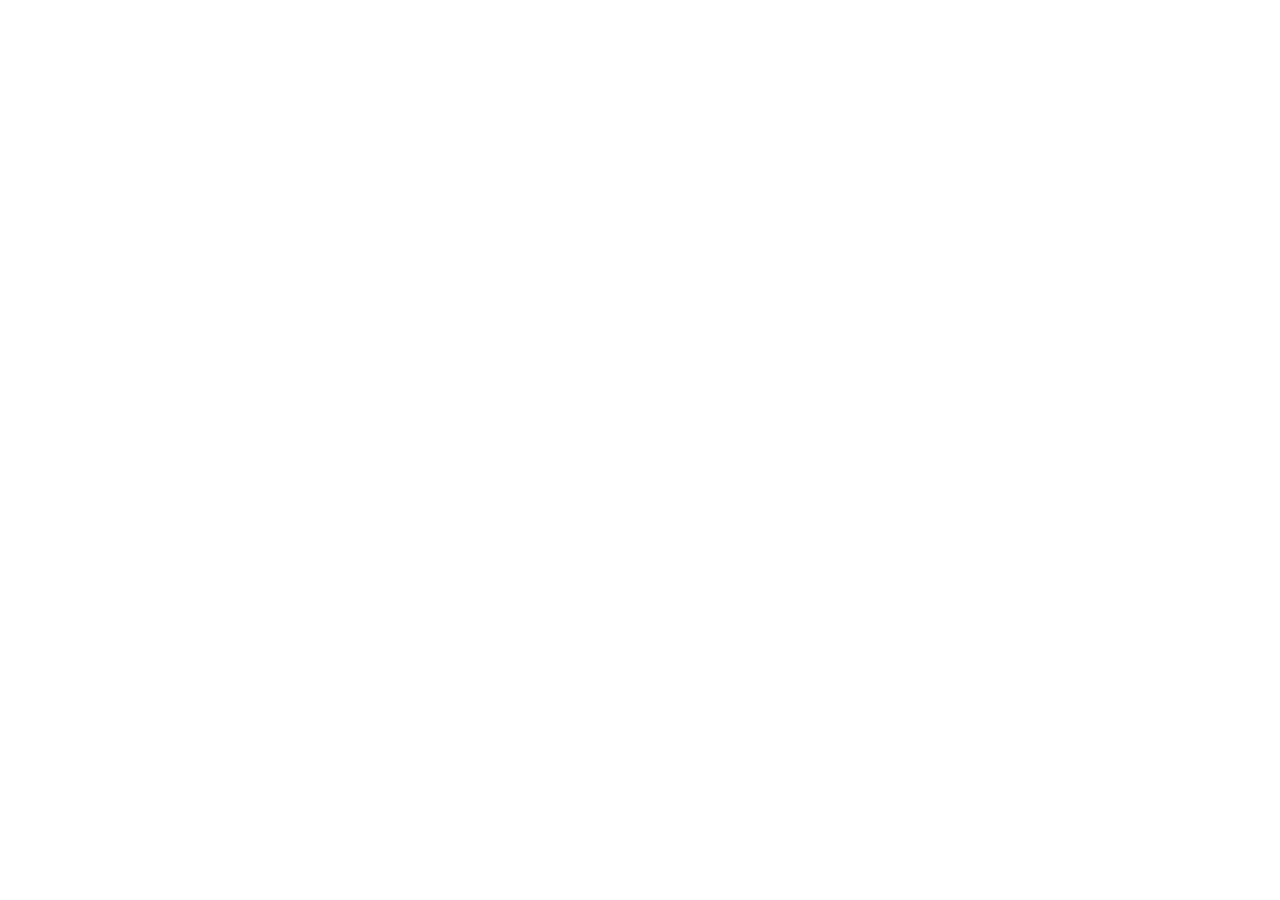
==== index.html @ b10989d6 "index.html index.html" ====
<!DOCTYPE html>
<html lang="es">
    <head>
        <meta charset="UTF-8">
        <title>Rafael Lozano-Hemmer</title>
        <link href="css/estilos.css" rel="stylesheet">
    </head>
    <body>
        <header> </header>
        <nav>

        </nav>
    <main>

    </main>
<footer> </footer>
    <script src="js/script.js"></script>
    </body>
</html>
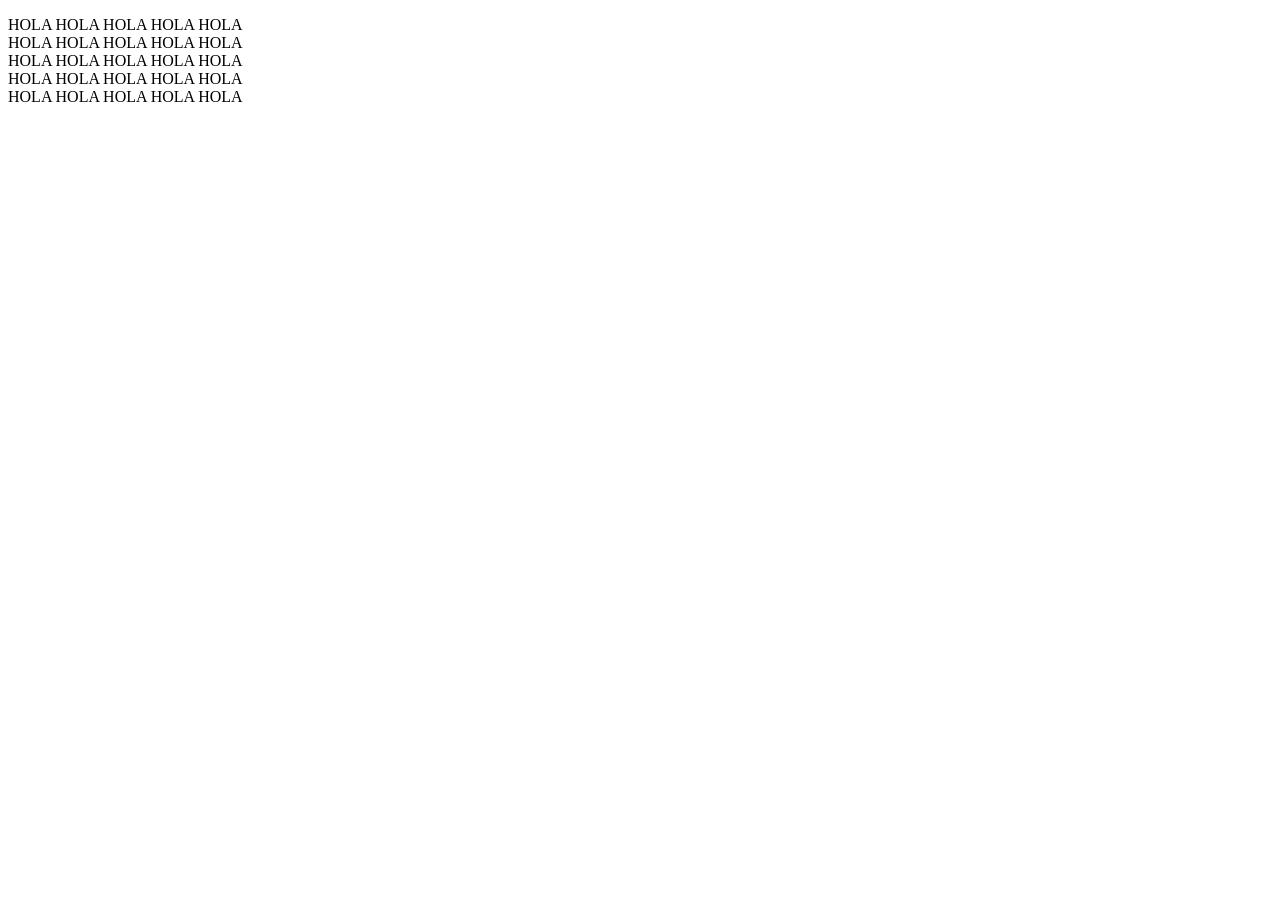
==== commit 36ea185e: "index.html agregue: google font" ====
--- a/index.html
+++ b/index.html
@@ -3,10 +3,14 @@
     <head>
         <meta charset="UTF-8">
         <title>Rafael Lozano-Hemmer</title>
+        <link rel="preconnect" href="https://fonts.googleapis.com">
+<link rel="preconnect" href="https://fonts.gstatic.com" crossorigin>
+<link href="https://fonts.googleapis.com/css2?family=Barlow:ital,wght@0,100;0,200;0,300;0,400;0,500;0,600;0,700;0,800;0,900;1,100;1,200;1,300;1,400;1,500;1,600;1,700;1,800;1,900&display=swap" rel="stylesheet">
         <link href="css/estilos.css" rel="stylesheet">
     </head>
     <body>
         <header> </header>
+        <p>HOLA HOLA HOLA HOLA HOLA<br>HOLA HOLA HOLA HOLA HOLA<br>HOLA HOLA HOLA HOLA HOLA<br>HOLA HOLA HOLA HOLA HOLA<br>HOLA HOLA HOLA HOLA HOLA</p>
         <nav>
 
         </nav>
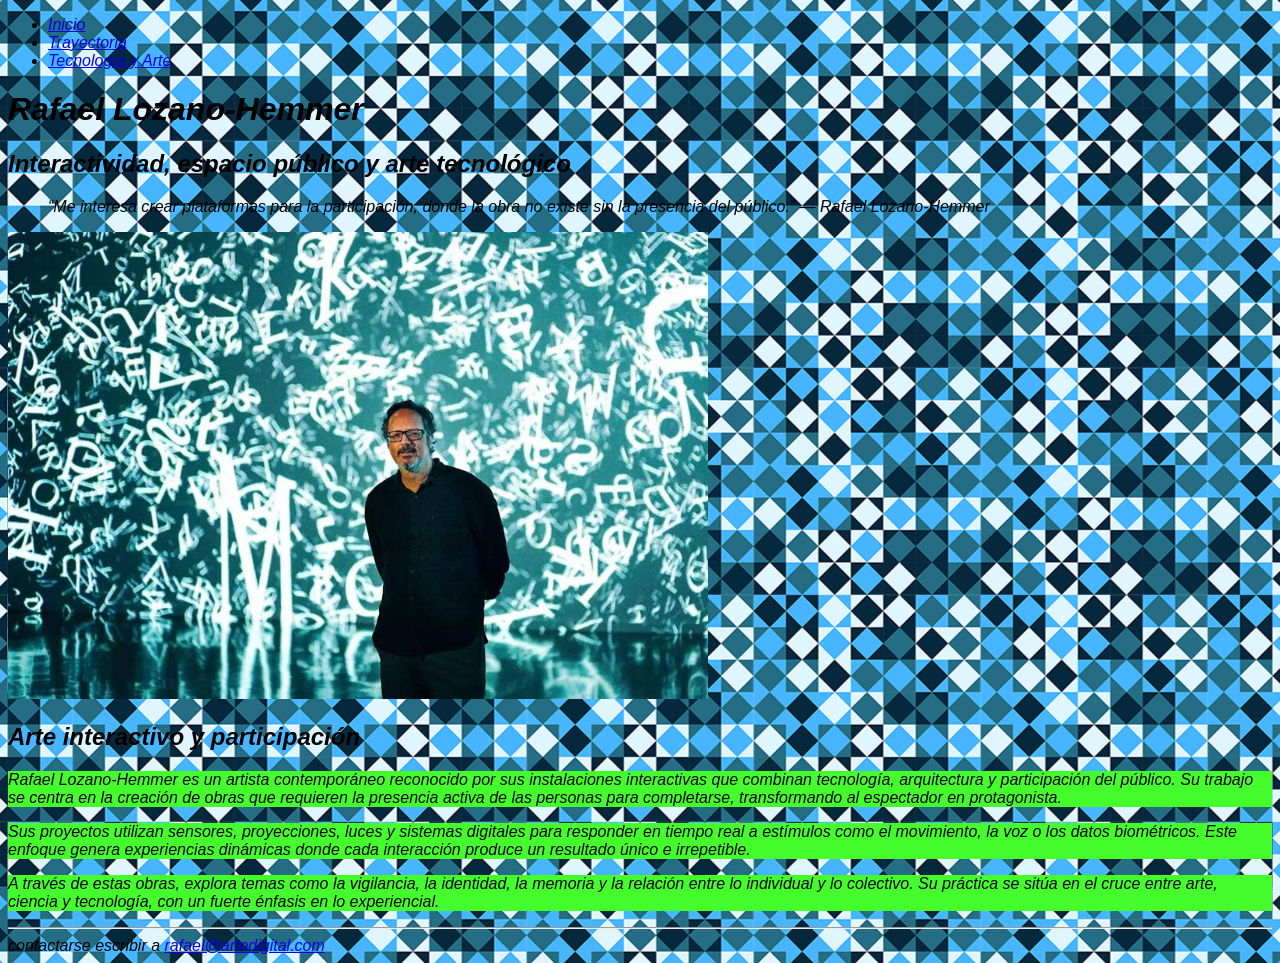
==== commit 54a107ee: "index.html actualizacion index.html" ====
--- a/index.html
+++ b/index.html
@@ -2,22 +2,36 @@
 <html lang="es">
     <head>
         <meta charset="UTF-8">
-        <title>Rafael Lozano-Hemmer</title>
+        <title>Inicio</title>
         <link rel="preconnect" href="https://fonts.googleapis.com">
 <link rel="preconnect" href="https://fonts.gstatic.com" crossorigin>
 <link href="https://fonts.googleapis.com/css2?family=Barlow:ital,wght@0,100;0,200;0,300;0,400;0,500;0,600;0,700;0,800;0,900;1,100;1,200;1,300;1,400;1,500;1,600;1,700;1,800;1,900&display=swap" rel="stylesheet">
         <link href="css/estilos.css" rel="stylesheet">
     </head>
     <body>
-        <header> </header>
-        <p>HOLA HOLA HOLA HOLA HOLA<br>HOLA HOLA HOLA HOLA HOLA<br>HOLA HOLA HOLA HOLA HOLA<br>HOLA HOLA HOLA HOLA HOLA<br>HOLA HOLA HOLA HOLA HOLA</p>
+        <header>
+    <main>
         <nav>
-
+            <ul>
+                <li><a href="index.html">Inicio</a></li>
+                <li><a href="trayectoria.html">Trayectoria</a></li>
+                <li><a href="tecnologiayarte.html">Tecnología y Arte</a></li>
+            </ul>
         </nav>
-    <main>
-
+        <h1 class="titulo">Rafael Lozano-Hemmer</h1>
+        </header>
+        <h2 class="subtitulo">Interactividad, espacio público y arte tecnológico</h2>
+        <blockquote>“Me interesa crear plataformas para la participación, donde la obra no existe sin la presencia del público.” — Rafael Lozano-Hemmer</blockquote>
+        <img src="img/lozano-hemmer.jpg" alt="foto Rafael Lozano-Hemmer con una obra detras de él" width="700" height="467">
+    <section>
+        <h2 class="subtitulo">Arte interactivo y participación</h2>
+        <p>Rafael Lozano-Hemmer es un artista contemporáneo reconocido por sus instalaciones interactivas que combinan tecnología, arquitectura y participación del público. Su trabajo se centra en la creación de obras que requieren la presencia activa de las personas para completarse, transformando al espectador en protagonista.</p>
+        <p>Sus proyectos utilizan sensores, proyecciones, luces y sistemas digitales para responder en tiempo real a estímulos como el movimiento, la voz o los datos biométricos. Este enfoque genera experiencias dinámicas donde cada interacción produce un resultado único e irrepetible.</p>
+        <p>A través de estas obras, explora temas como la vigilancia, la identidad, la memoria y la relación entre lo individual y lo colectivo. Su práctica se sitúa en el cruce entre arte, ciencia y tecnología, con un fuerte énfasis en lo experiencial.</p>
+    </section>
     </main>
-<footer> </footer>
+<hr>
+<footer><address>contactarse escribir a <a href="mailto:rafael@artedigital.com"> rafael@artedigital.com</a></address></footer>
     <script src="js/script.js"></script>
     </body>
 </html>
--- a/css/estilos.css
+++ b/css/estilos.css
@@ -0,0 +1,11 @@
+body {
+    background-image: url(../img/fondo.png);
+    background-position: center;
+    background-repeat: repeat;
+    font-family: "Barlow", sans-serif;
+    font-weight: 500;
+    font-style: italic;
+}
+p {
+    background-color: #45fd2d;
+}
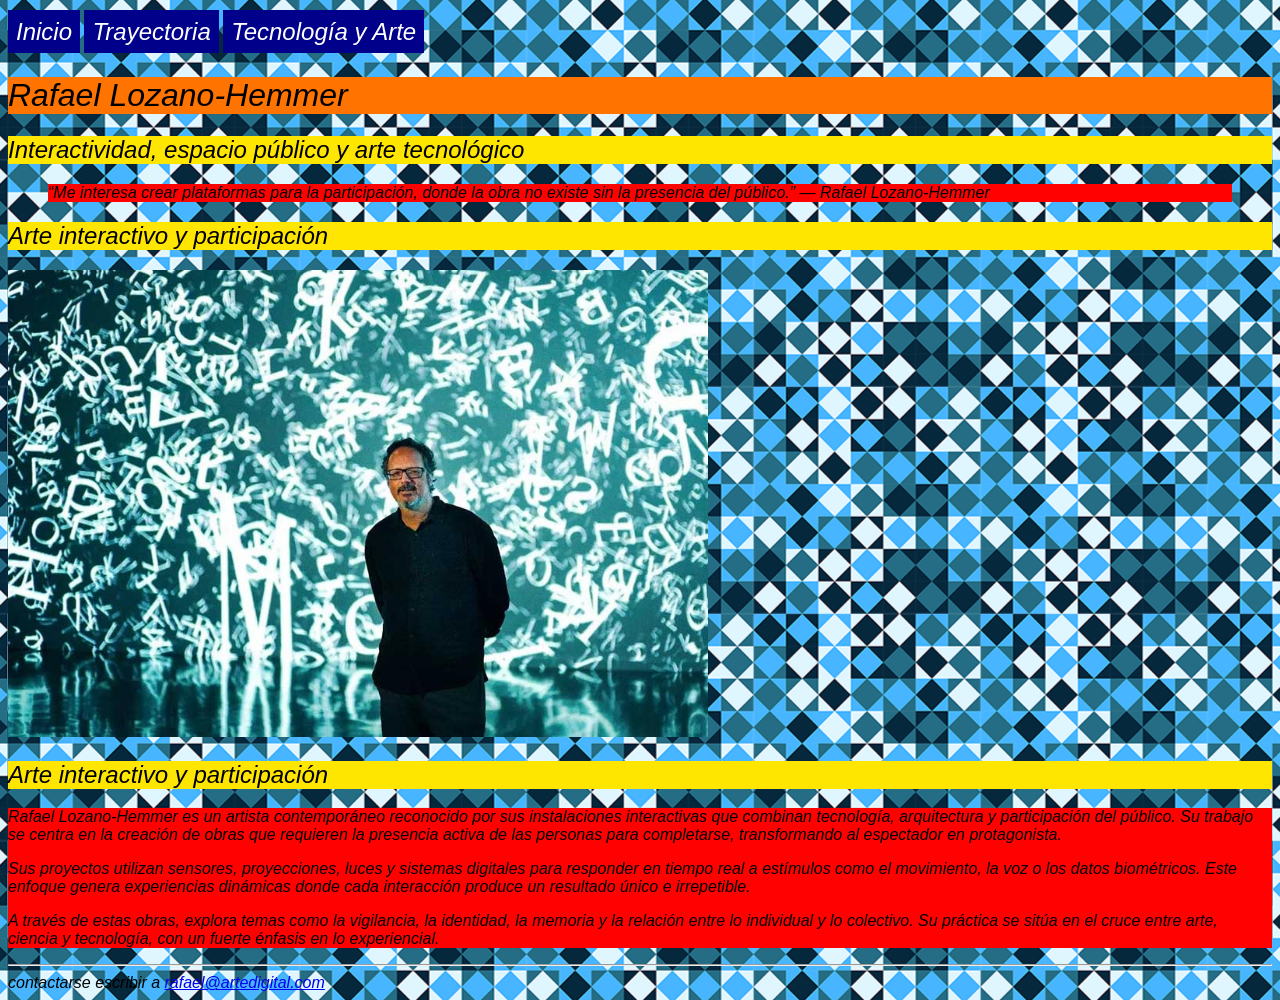
==== commit 887236a7: "index.html agregue secciones y clases" ====
--- a/index.html
+++ b/index.html
@@ -22,9 +22,10 @@
         </header>
         <h2 class="subtitulo">Interactividad, espacio público y arte tecnológico</h2>
         <blockquote>“Me interesa crear plataformas para la participación, donde la obra no existe sin la presencia del público.” — Rafael Lozano-Hemmer</blockquote>
+        <h2 class="subtitulo">Arte interactivo y participación</h2>
         <img src="img/lozano-hemmer.jpg" alt="foto Rafael Lozano-Hemmer con una obra detras de él" width="700" height="467">
+        <h2 class="subtitulo">Arte interactivo y participación</h2>
     <section>
-        <h2 class="subtitulo">Arte interactivo y participación</h2>
         <p>Rafael Lozano-Hemmer es un artista contemporáneo reconocido por sus instalaciones interactivas que combinan tecnología, arquitectura y participación del público. Su trabajo se centra en la creación de obras que requieren la presencia activa de las personas para completarse, transformando al espectador en protagonista.</p>
         <p>Sus proyectos utilizan sensores, proyecciones, luces y sistemas digitales para responder en tiempo real a estímulos como el movimiento, la voz o los datos biométricos. Este enfoque genera experiencias dinámicas donde cada interacción produce un resultado único e irrepetible.</p>
         <p>A través de estas obras, explora temas como la vigilancia, la identidad, la memoria y la relación entre lo individual y lo colectivo. Su práctica se sitúa en el cruce entre arte, ciencia y tecnología, con un fuerte énfasis en lo experiencial.</p>
--- a/css/estilos.css
+++ b/css/estilos.css
@@ -1,11 +1,56 @@
+* {
+    font-family: "Barlow", sans-serif;
+    font-weight: 500;
+    font-style: italic;
+}
 body {
     background-image: url(../img/fondo.png);
     background-position: center;
     background-repeat: repeat;
-    font-family: "Barlow", sans-serif;
-    font-weight: 500;
-    font-style: italic;
 }
-p {
-    background-color: #45fd2d;
+.titulo {
+    background-color: #ff7300;
+}
+.subtitulo {
+    background-color: #ffe600;
+}
+section {
+    background-color: #ff0101;
+}
+blockquote {
+    background-color: #ff0101;
+}
+nav ul {
+    margin: 0;
+    padding: 0;
+    list-style-type: none;
+}
+nav li {
+    display: inline-block;
+}
+nav a {
+    font-size: 1.5rem; /* se puede cambiar */
+    line-height: 3rem; /* se puede cambiar */
+    padding: 0.5rem 0.5rem; /* se puede cambiar */
+    text-align: center;
+    text-decoration: none;
+}
+nav a:link {
+    background-color: darkblue;
+    color: white;
+}
+nav a:visited {
+    background-color: rgb(197, 197, 255);
+    color: white;
+}
+nav a:hover {
+    background-color: rgb(76, 255, 204); 
+    color: white;
+}
+nav a:active {
+    background-color: rgb(255, 83, 252);
+    color: white;
+}
+div {
+    justify-content: center;
 }
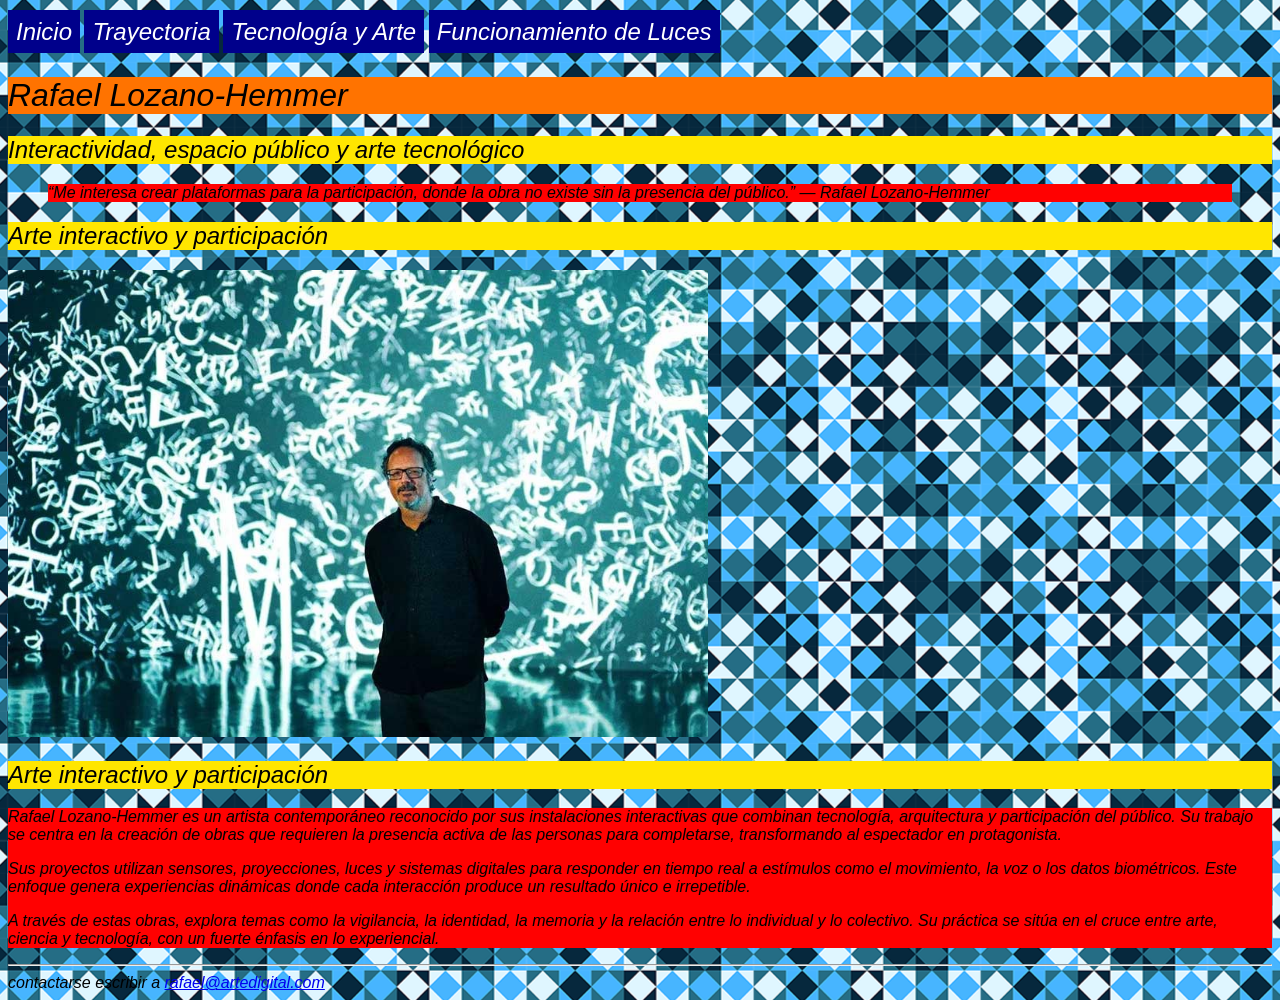
==== commit ec1f4073: "index.html agregue otra pagina y tambien en el nav,  cambie clases e id de contenedores y secciones" ====
--- a/index.html
+++ b/index.html
@@ -10,26 +10,31 @@
     </head>
     <body>
         <header>
-    <main>
         <nav>
             <ul>
                 <li><a href="index.html">Inicio</a></li>
                 <li><a href="trayectoria.html">Trayectoria</a></li>
                 <li><a href="tecnologiayarte.html">Tecnología y Arte</a></li>
+                <li><a href="funcionamientoluces.html">Funcionamiento de Luces</a></li>
             </ul>
         </nav>
+    </header>
+    <main>
+<div class="contenedor">
         <h1 class="titulo">Rafael Lozano-Hemmer</h1>
-        </header>
+</div>
+<div class="contenedor">
         <h2 class="subtitulo">Interactividad, espacio público y arte tecnológico</h2>
         <blockquote>“Me interesa crear plataformas para la participación, donde la obra no existe sin la presencia del público.” — Rafael Lozano-Hemmer</blockquote>
         <h2 class="subtitulo">Arte interactivo y participación</h2>
         <img src="img/lozano-hemmer.jpg" alt="foto Rafael Lozano-Hemmer con una obra detras de él" width="700" height="467">
         <h2 class="subtitulo">Arte interactivo y participación</h2>
-    <section>
-        <p>Rafael Lozano-Hemmer es un artista contemporáneo reconocido por sus instalaciones interactivas que combinan tecnología, arquitectura y participación del público. Su trabajo se centra en la creación de obras que requieren la presencia activa de las personas para completarse, transformando al espectador en protagonista.</p>
-        <p>Sus proyectos utilizan sensores, proyecciones, luces y sistemas digitales para responder en tiempo real a estímulos como el movimiento, la voz o los datos biométricos. Este enfoque genera experiencias dinámicas donde cada interacción produce un resultado único e irrepetible.</p>
-        <p>A través de estas obras, explora temas como la vigilancia, la identidad, la memoria y la relación entre lo individual y lo colectivo. Su práctica se sitúa en el cruce entre arte, ciencia y tecnología, con un fuerte énfasis en lo experiencial.</p>
+    <section class="seccion">
+        <p id="parrafo1" class="parrafo">Rafael Lozano-Hemmer es un artista contemporáneo reconocido por sus instalaciones interactivas que combinan tecnología, arquitectura y participación del público. Su trabajo se centra en la creación de obras que requieren la presencia activa de las personas para completarse, transformando al espectador en protagonista.</p>
+        <p id="parrafo2" class="parrafo">Sus proyectos utilizan sensores, proyecciones, luces y sistemas digitales para responder en tiempo real a estímulos como el movimiento, la voz o los datos biométricos. Este enfoque genera experiencias dinámicas donde cada interacción produce un resultado único e irrepetible.</p>
+        <p id="parrafo3" class="parrafo">A través de estas obras, explora temas como la vigilancia, la identidad, la memoria y la relación entre lo individual y lo colectivo. Su práctica se sitúa en el cruce entre arte, ciencia y tecnología, con un fuerte énfasis en lo experiencial.</p>
     </section>
+</div>
     </main>
 <hr>
 <footer><address>contactarse escribir a <a href="mailto:rafael@artedigital.com"> rafael@artedigital.com</a></address></footer>
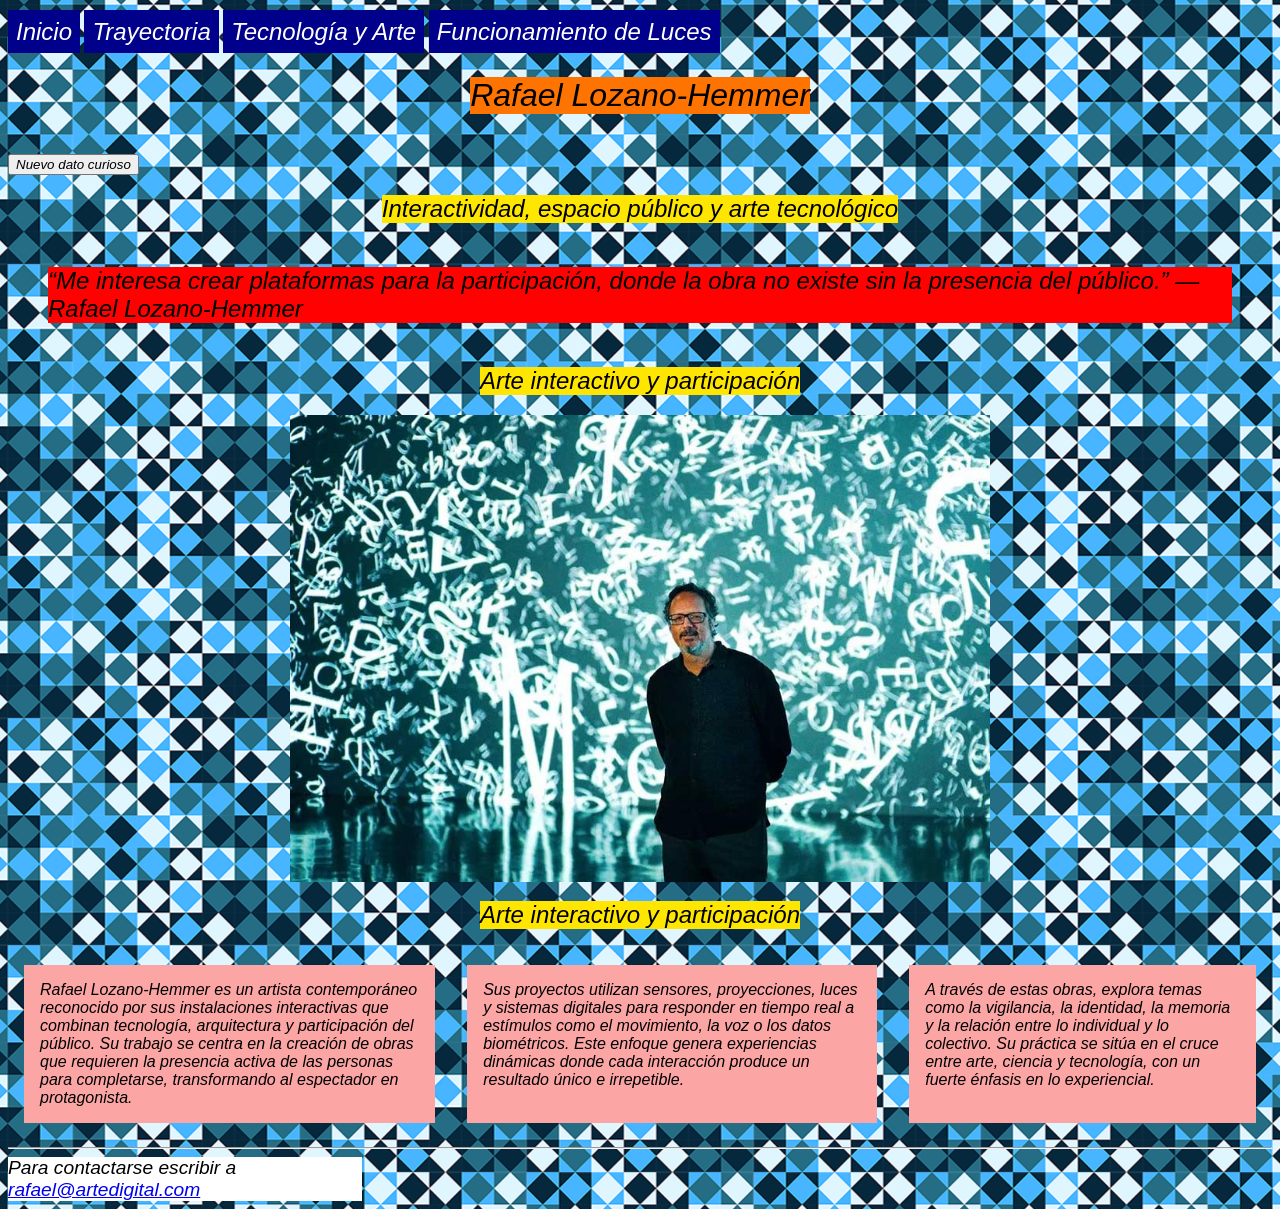
==== commit 84a2c3b9: "index.html corrección footer y script, agregue id de un div, boton y espacio" ====
--- a/index.html
+++ b/index.html
@@ -23,6 +23,9 @@
 <div class="contenedor">
         <h1 class="titulo">Rafael Lozano-Hemmer</h1>
 </div>
+<div id="datocurioso"></div>
+<br>
+  <button id="botondato">Nuevo dato curioso</button>
 <div class="contenedor">
         <h2 class="subtitulo">Interactividad, espacio público y arte tecnológico</h2>
         <blockquote>“Me interesa crear plataformas para la participación, donde la obra no existe sin la presencia del público.” — Rafael Lozano-Hemmer</blockquote>
@@ -37,7 +40,7 @@
 </div>
     </main>
 <hr>
-<footer><address>contactarse escribir a <a href="mailto:rafael@artedigital.com"> rafael@artedigital.com</a></address></footer>
-    <script src="js/script.js"></script>
+<footer><address>Para contactarse escribir a <a href="mailto:rafael@artedigital.com"> rafael@artedigital.com</a></address></footer>
+    <script src="js/script2.js"></script>
     </body>
 </html>
--- a/css/estilos.css
+++ b/css/estilos.css
@@ -1,3 +1,4 @@
+/* Todas */
 * {
     font-family: "Barlow", sans-serif;
     font-weight: 500;
@@ -7,18 +8,6 @@
     background-image: url(../img/fondo.png);
     background-position: center;
     background-repeat: repeat;
-}
-.titulo {
-    background-color: #ff7300;
-}
-.subtitulo {
-    background-color: #ffe600;
-}
-section {
-    background-color: #ff0101;
-}
-blockquote {
-    background-color: #ff0101;
 }
 nav ul {
     margin: 0;
@@ -51,6 +40,77 @@
     background-color: rgb(255, 83, 252);
     color: white;
 }
-div {
-    justify-content: center;
+.titulo {
+    background-color: #ff7300;
+}
+.subtitulo {
+    background-color: #ffe600;
+}
+.contenedor {
+    display: flex;
+    flex-direction: column;
+    align-items: center;
+}
+footer {
+    background-color: #ffffff;
+    max-width: 28%;
+    font-size: 1.2rem;
+}
+
+/* Pagina 1 */
+#datocurioso {
+    background-color: #fba5a5;
+    max-width: 66%;
+    font-size: 1.5rem;
+}
+blockquote {
+    background-color: #ff0101;
+    font-size: 1.5rem;
+}
+.seccion {
+    display: flex;
+}
+.parrafo {
+    padding: 1rem;
+    margin: 1rem;
+}
+#parrafo1 {
+    background-color: #fba5a5;
+    max-width: 30%;
+}
+#parrafo2 {
+    background-color: #fba5a5;
+    max-width: 30%;
+}
+#parrafo3 {
+    background-color: #fba5a5;
+    max-width: 30%;
+}
+
+/* Pagina 2 */
+.otraseccion {
+    display: flex;
+}
+.otroparrafo {
+    padding: 1rem;
+    margin: 1rem;
+}
+#parrafo4 {
+    background-color: #fba5a5;
+    max-width: 70%;
+}
+#parrafo5 {
+    background-color: #fba5a5;
+    max-width: 30%;
+}
+#obrasgaleria, #añoobra {
+    background-color: #f3ff73;
+    max-width: 25%;
+    font-size: 1.3rem;
+}
+
+/* Pagina 3 */
+.seccion3 {
+    background-color: #fba5a5;
+    max-width: 80%;
 }
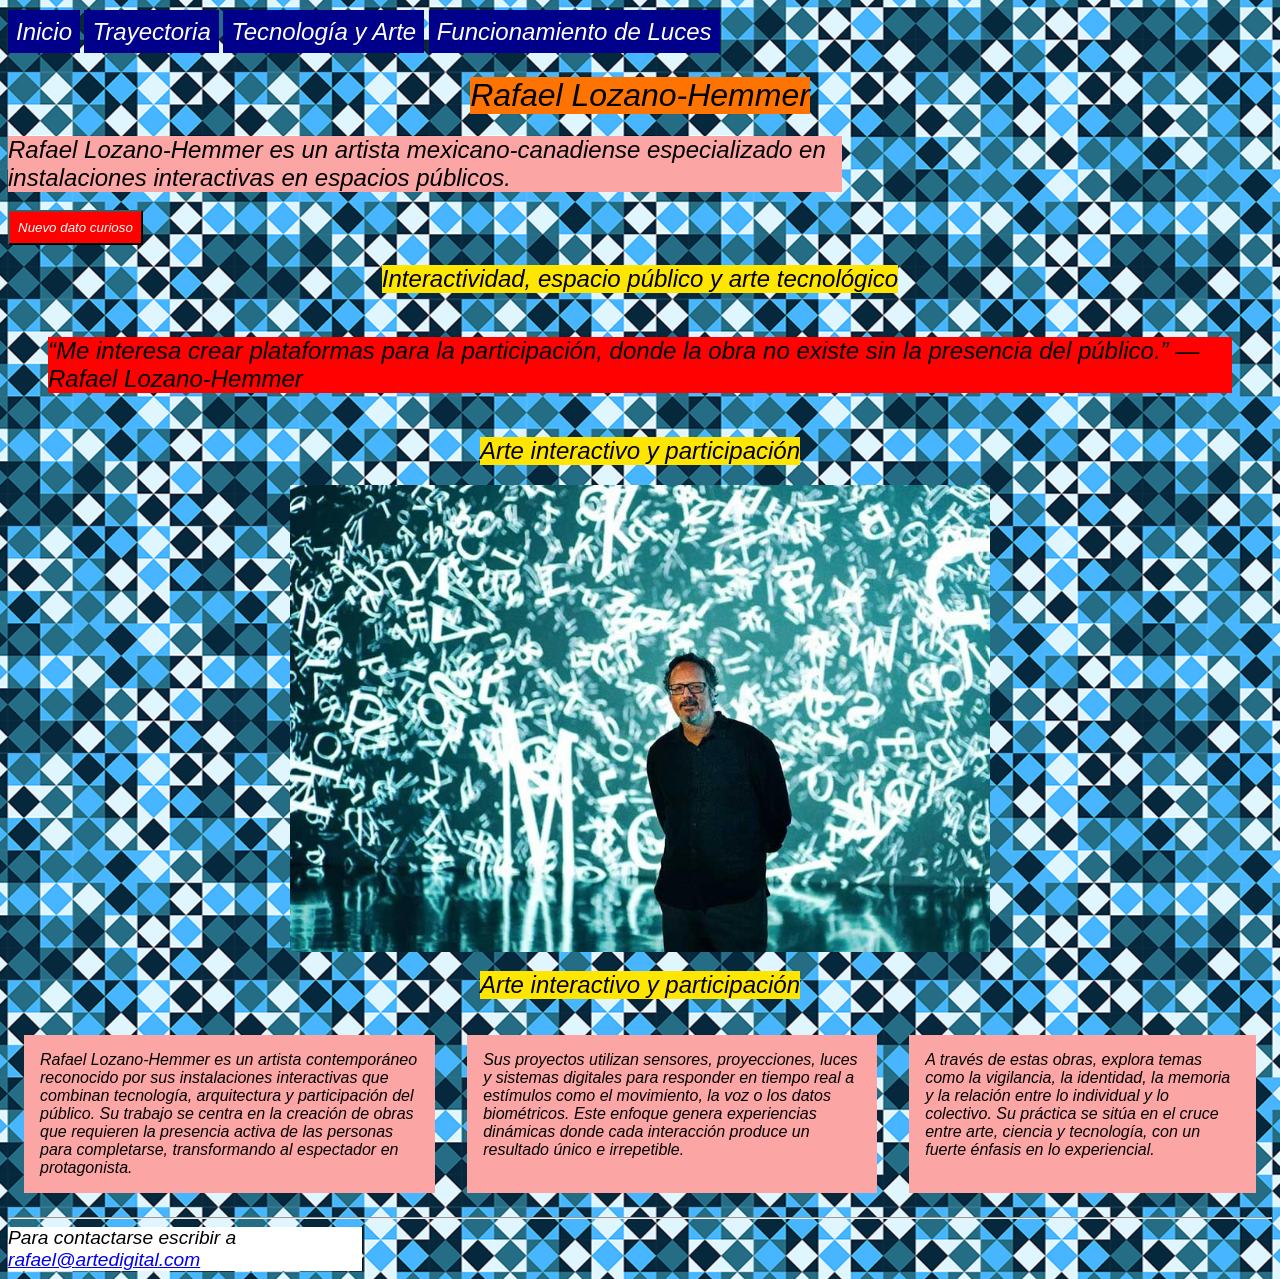
==== commit d0d9cc8d: "index.html cambie una section por un div" ====
--- a/index.html
+++ b/index.html
@@ -31,12 +31,12 @@
         <blockquote>“Me interesa crear plataformas para la participación, donde la obra no existe sin la presencia del público.” — Rafael Lozano-Hemmer</blockquote>
         <h2 class="subtitulo">Arte interactivo y participación</h2>
         <img src="img/lozano-hemmer.jpg" alt="foto Rafael Lozano-Hemmer con una obra detras de él" width="700" height="467">
-        <h2 class="subtitulo">Arte interactivo y participación</h2>
-    <section class="seccion">
+<h2 class="subtitulo">Arte interactivo y participación</h2>
+    <div class="seccion">
         <p id="parrafo1" class="parrafo">Rafael Lozano-Hemmer es un artista contemporáneo reconocido por sus instalaciones interactivas que combinan tecnología, arquitectura y participación del público. Su trabajo se centra en la creación de obras que requieren la presencia activa de las personas para completarse, transformando al espectador en protagonista.</p>
         <p id="parrafo2" class="parrafo">Sus proyectos utilizan sensores, proyecciones, luces y sistemas digitales para responder en tiempo real a estímulos como el movimiento, la voz o los datos biométricos. Este enfoque genera experiencias dinámicas donde cada interacción produce un resultado único e irrepetible.</p>
         <p id="parrafo3" class="parrafo">A través de estas obras, explora temas como la vigilancia, la identidad, la memoria y la relación entre lo individual y lo colectivo. Su práctica se sitúa en el cruce entre arte, ciencia y tecnología, con un fuerte énfasis en lo experiencial.</p>
-    </section>
+    </div>
 </div>
     </main>
 <hr>
--- a/css/estilos.css
+++ b/css/estilos.css
@@ -45,6 +45,7 @@
 }
 .subtitulo {
     background-color: #ffe600;
+    max-width: fit-content;
 }
 .contenedor {
     display: flex;
@@ -113,4 +114,30 @@
 .seccion3 {
     background-color: #fba5a5;
     max-width: 80%;
+}
+
+/* Pagina 4 */
+button {
+	background-color: rgb(255, 0, 0);
+	color: white;
+	padding: 0.5rem;
+}
+form {
+    background-color: #ffffff;
+    font-size: 1.3rem;
+	border: 0.5rem rgb(0, 0, 0);
+	padding: 1em;
+}
+legend {
+    background: #00ffe5;
+	font-weight: bold;
+	padding: 0.2rem;
+}
+fieldset {
+	background: #707070;
+	border: 0.2rem solid rgb(0, 0, 0);
+	margin: 1em 0;
+}
+label {
+	color: rgb(227, 255, 48);
 }
